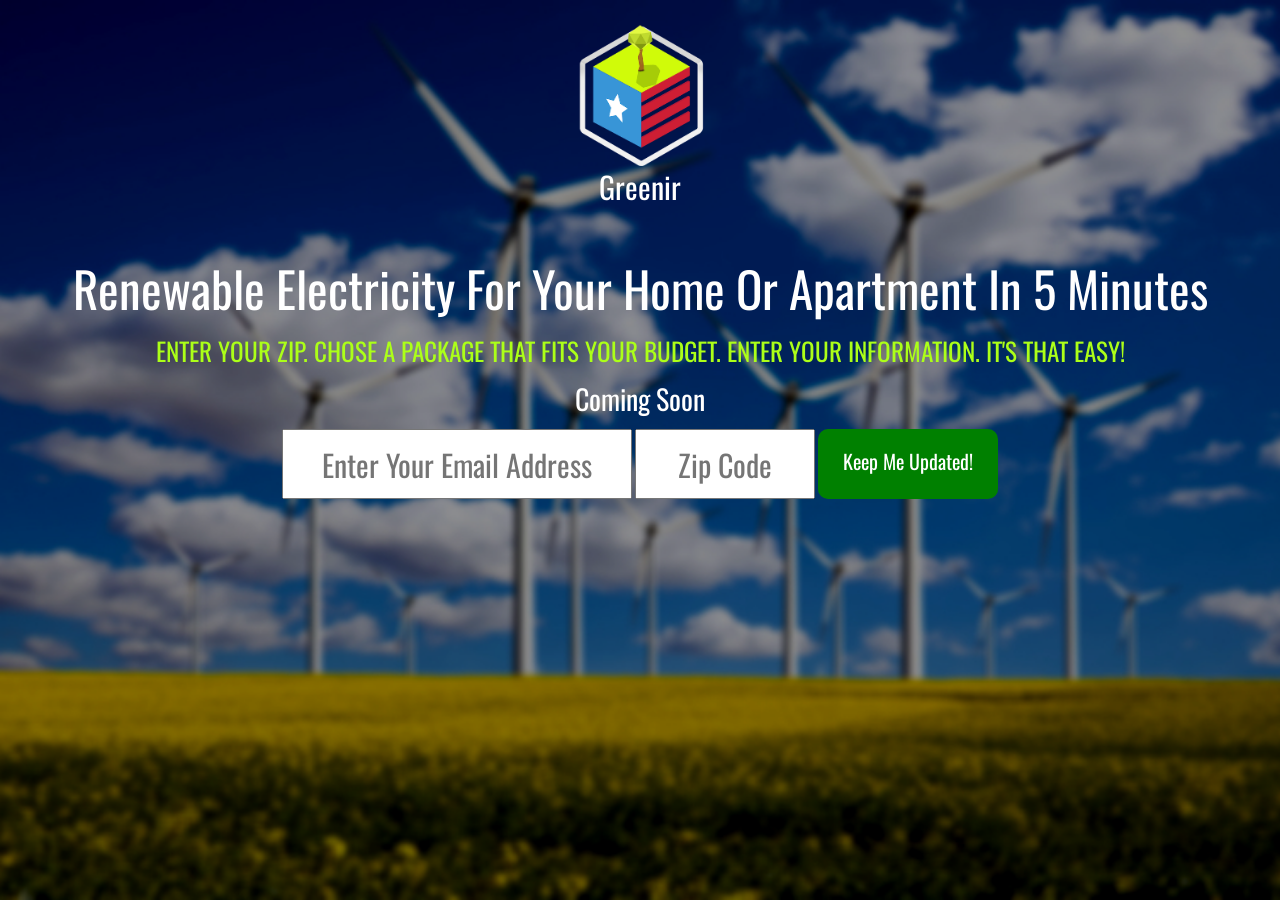
==== index.html @ 8ec411ef "changed copy" ====
<!DOCTYPE html>
<html itemscope itemtype="http://schema.org/Product">


  <head>
    <title>Greenir</title>
    <link rel="icon" type="image/png" href="img/grassrutesmall.png">
    <meta name="viewport" content="width=device-width, initial-scale=1.0">
    <meta http-equiv="X-UA-Compatible" content="IE=edge">
    <!-- Bootstrap -->
    <link href="css/bootstrap.min.css" rel="stylesheet" media="screen">
    <link href="css/main.css" rel="stylesheet" media="screen">
    <script src="//code.jquery.com/jquery-1.11.0.min.js"></script>
    <link href='http://fonts.googleapis.com/css?family=Oswald:400,300' rel='stylesheet' type='text/css'>
    <!-- start Mixpanel --><script type="text/javascript">(function(e,b){if(!b.__SV){var a,f,i,g;window.mixpanel=b;a=e.createElement("script");a.type="text/javascript";a.async=!0;a.src=("https:"===e.location.protocol?"https:":"http:")+'//cdn.mxpnl.com/libs/mixpanel-2.2.min.js';f=e.getElementsByTagName("script")[0];f.parentNode.insertBefore(a,f);b._i=[];b.init=function(a,e,d){function f(b,h){var a=h.split(".");2==a.length&&(b=b[a[0]],h=a[1]);b[h]=function(){b.push([h].concat(Array.prototype.slice.call(arguments,0)))}}var c=b;"undefined"!==
typeof d?c=b[d]=[]:d="mixpanel";c.people=c.people||[];c.toString=function(b){var a="mixpanel";"mixpanel"!==d&&(a+="."+d);b||(a+=" (stub)");return a};c.people.toString=function(){return c.toString(1)+".people (stub)"};i="disable track track_pageview track_links track_forms register register_once alias unregister identify name_tag set_config people.set people.set_once people.increment people.append people.track_charge people.clear_charges people.delete_user".split(" ");for(g=0;g<i.length;g++)f(c,i[g]);
b._i.push([a,e,d])};b.__SV=1.2}})(document,window.mixpanel||[]);
mixpanel.init("8314c077473c604fcc210398189538b6");</script><!-- end Mixpanel -->


<!-- Google Analytics -->

<script>
  (function(i,s,o,g,r,a,m){i['GoogleAnalyticsObject']=r;i[r]=i[r]||function(){
  (i[r].q=i[r].q||[]).push(arguments)},i[r].l=1*new Date();a=s.createElement(o),
  m=s.getElementsByTagName(o)[0];a.async=1;a.src=g;m.parentNode.insertBefore(a,m)
  })(window,document,'script','//www.google-analytics.com/analytics.js','ga');
  ga('require', 'displayfeatures');
  ga('create', 'UA-53028102-1', 'auto');
  ga('send', 'pageview');

</script>

<!-- End Google Analytics -->

<!-- Start Meta Tags -->

<meta name="description" content="Switch To Affordable Renewable Electricity In Minutes" />

<!-- Schema.org markup for Google+ --> 
<meta itemprop="name" content="Greenir"> 
<meta itemprop="description" content="Switch To Affordable Renewable Electricity In Minutes"> 
<meta itemprop="image" content=" http://www.example.com/image.jpg">

<!-- Twitter Card data --> 
<meta name="twitter:card" content="product"> 
<meta name="twitter:site" content="@GetGreenir"> 
<meta name="twitter:title" content="Greenir"> 
<meta name="twitter:description" content="Switch To Affordable Renewable Electricity In Minutes"> 
<meta name="twitter:creator" content="@GetGreenir"> 
<meta name="twitter:image" content=" http://www.example.com/image.html">

<!-- Open Graph data --> 
<meta property="og:title" content="Greenir" /> 
<meta property="og:type" content="Website" /> 
<meta property="og:url" content="getgreenir.com" />
<meta property="og:image" content="http://getgreenir.com/img/greenir_with_background.png" />
<meta property="og:description" content="Switch To Affordable Renewable Electricity In Minutes"/> 
<meta property="og:site_name" content="Greenir" /> 
<meta property="fb:admins" content="1380330233"/>

<!-- End Meta Tags -->
  </head>
  
  <style>

    body {
    	font-family: 'Oswald', sans-serif;
    }

    .valid {
    	height: 70px;
    	width: 350px;
    	text-align: center;
    	margin-bottom: 30px;
    	text-transform: none;
    	font-size: 30px;
    }

     .valid_zip {
      height: 70px;
      width: 180px;
      text-align: center;
      margin-bottom: 30px;
      text-transform: none;
      font-size: 30px;
    }

   /* ::-webkit-input-placeholder {
       font-size: 25px;
       padding: 0;
    }*/
    #navigation-table {
    	margin: 0 auto; 
    	text-align: center;
    }

    #ss-submit {
   /* 	margin-top: 200px;*/
      vertical-align: top;
    	text-align: center;
    	margin: 0 auto;
    	height: 70px;
    	width: 180px;
    	font-size: 20px;
    	color: white;
    	border-radius: 10px;
    	border: none;
    	border-bottom: 5px solid green;
    	background-color: green;
    }

    .subtext {
      font-size: 1.8em; 
      /*margin: 0 5% 30px 5%;*/
      /*text-shadow: 1px 2px 3px black;*/
    }
 

  

  </style>
  
<body>
  
<!-- Start of Facebook JS -->
<div id="fb-root"></div>
<script>(function(d, s, id) {
  var js, fjs = d.getElementsByTagName(s)[0];
  if (d.getElementById(id)) return;
  js = d.createElement(s); js.id = id;
  js.src = "//connect.facebook.net/en_US/sdk.js#xfbml=1&appId=132842093705&version=v2.0";
  fjs.parentNode.insertBefore(js, fjs);
}(document, 'script', 'facebook-jssdk'));</script>
<!-- End of Facebook JS -->

  
  <div id="mainbody">
    <div class="col-lg-12" id="signup">
      <img src="img/grassrutesmall.png" alt="" />

      <h1>Greenir</h1>

        <p style="font-size: 3.5em; margin-top: 50px;">Renewable Electricity For Your Home Or Apartment In 5 Minutes</p>
        <!-- <br />
        <p style="font-size: 2em;">Launching Soon!</p> -->
        <p class="subtext" style='color: rgb(172, 255, 24)'>ENTER YOUR ZIP. CHOSE A PACKAGE THAT FITS YOUR BUDGET. ENTER YOUR INFORMATION. IT'S THAT EASY!</p>
        <p style='font-size:2em;'>Coming Soon</p>

  	
<!-- Signup Section -->	

<div class="sign_up">
  <form action="https://docs.google.com/forms/d/1VabeKXIIRgnaO4IziemQ8XBPG580KaVNXNFRlIKtRMg/formResponse" method="POST" id="ss-form" target="_self" onsubmit="">
    <!-- <div role="list"> -->
    <!-- <div class="ss-form-question errorbox-good"> -->
          <input type="text" name="entry.393440603" value="" class="ss-q-short valid" id="entry_393440603" dir="auto" placeholder="Enter Your Email Address" >
    <!-- </div> -->

    <!-- <div class="ss-form-question errorbox-good">
      <div dir="ltr" class="ss-item ss-text">
        <div class="ss-form-entry">
          <div class="ss-q-title">
          </div>
          <div class="ss-q-help ss-secondary-text" dir="ltr"></div> -->
<input type="text" name="entry.520186104" value="" class="ss-q-short valid_zip" id="entry_520186104" dir="auto" placeholder="Zip Code">
<!-- <div class="error-message"></div>
</div></div></div> -->

<input type="hidden" name="draftResponse" value="[]
">
<input type="hidden" name="pageHistory" value="0">
<input type="hidden" name="fromEmail" value="false">


<!-- <div class="ss-item ss-navigate">
  <table id="navigation-table">
    <tbody>
      <tr>
        <td class="ss-form-entry goog-inline-block" id="navigation-buttons" dir="ltr"> -->
      <input type="submit" name="submit" value="Keep Me Updated!" id="ss-submit">
</div>
<!-- </td>
</tr></tbody></table></div></div></form></div>

    </div> -->


  	
<!-- End Signup -->

<!-- <p class="subtext">Whether You're A Renter Or Buyer, Greenir Helps You Make The Switch To Renewable Energy.</p> -->


<!-- Start Social Media -->
<div class="fb-like" data-href="https://www.facebook.com/getgreenir" data-layout="button" data-action="like" data-show-faces="true" data-share="true"></div>

<!-- End Social Media -->


<!-- Mixpanel Trackers -->

<script type="text/javascript">
  mixpanel.track('pageview');
</script>

</body>

</html>
---- css/main.css ----
html {
	height: 100%;
}


body {
  min-height: 100%;
  background: url('../img/renewables3.png') center;
	background-repeat:no-repeat;
	-webkit-background-size:cover;
	-moz-background-size:cover;
	-o-background-size:cover;
	background-size:cover;
	background-attachment: fixed;
	
}

img {
	max-height: 150px;
	max-width: 150px;
  margin-bottom: 0;
  margin-top: 20px;

}

/*#mainbody {
	
	width: 100%;
	height: 120%;
	
}*/

.fb-like {
	text-align: center;
	width: 250px;

}

#signup {
	color: white;
	text-align: center;
	/*text-shadow: 1px 2px 3px black;*/

/*	background: url('../img/renewables.png') center;
	background-size: cover;
	background-repeat:no-repeat;*/
	padding: 0 0 10px 0;
	
}

#signup h1 {
	font-family: 'Oswald', sans-serif;
	font-weight: 400;
	font-size: 30px;
	/*text-shadow: 1px 2px 3px black;*/
  margin-top: 0px;
 /* margin-bottom: 40px;*/
}



.ss-form-question {
	height: 80px;
}

.joinbutton {
	height: 50px;
	
}

input:focus::-webkit-input-placeholder { color:transparent; }
input:focus:-moz-placeholder { color:transparent; }




/* =Responsive Structure
----------------------------------------------- */
@media (max-width: 800px) {
       /* Smaller Resolution Desktops and Laptops */
       [...]
}
@media (max-width: 650px) {
       /* Smaller devices */
       [...]
}
@media (max-width: 450px) {
       /* Even Smaller devices */
       [...]
}
@media only screen and (min-device-width: 320px) and (max-device-width: 480px) {
       /* Even Smaller devices */
       [...]
}
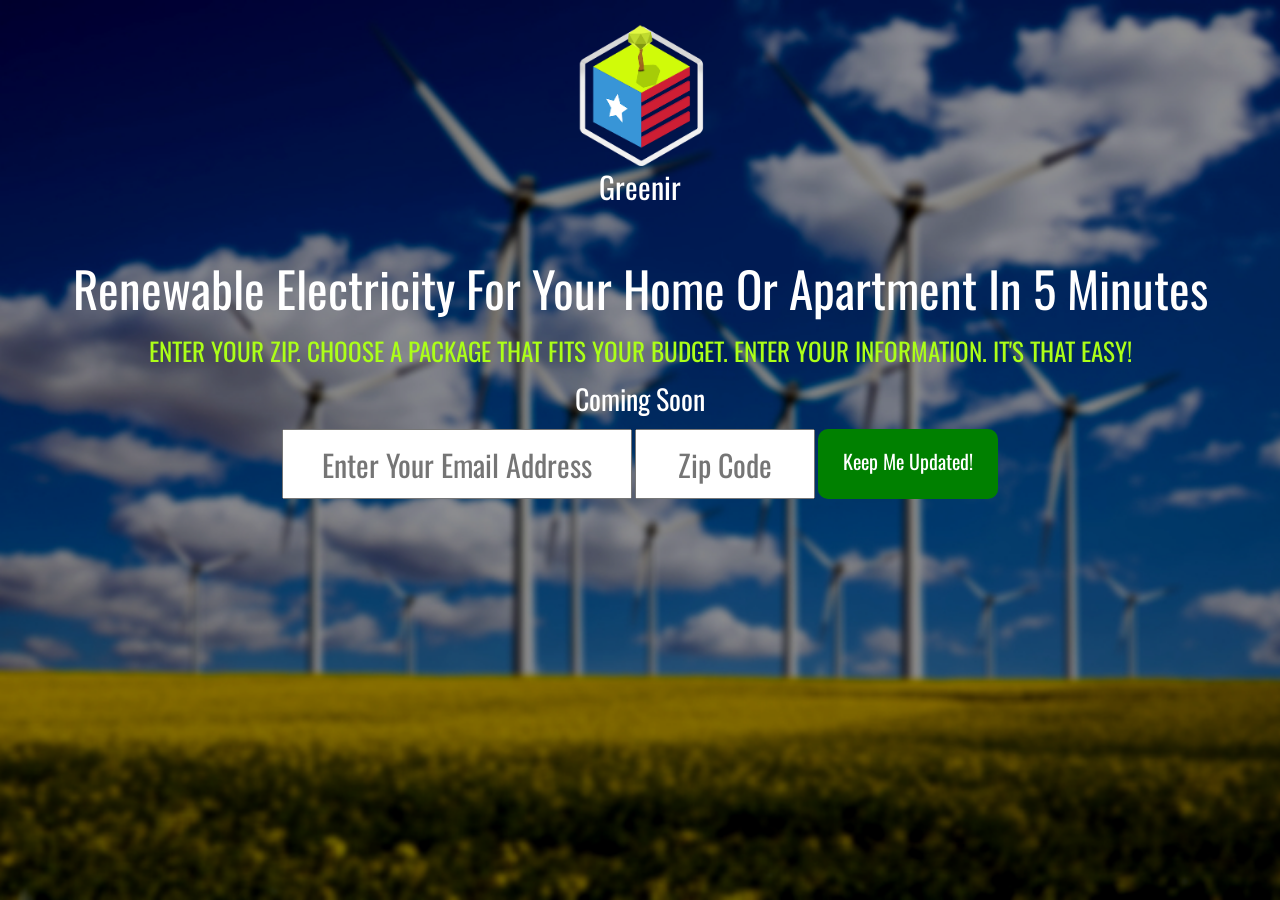
==== commit 2c29d3a7: "changed copy" ====
--- a/index.html
+++ b/index.html
@@ -144,7 +144,7 @@
         <p style="font-size: 3.5em; margin-top: 50px;">Renewable Electricity For Your Home Or Apartment In 5 Minutes</p>
         <!-- <br />
         <p style="font-size: 2em;">Launching Soon!</p> -->
-        <p class="subtext" style='color: rgb(172, 255, 24)'>ENTER YOUR ZIP. CHOSE A PACKAGE THAT FITS YOUR BUDGET. ENTER YOUR INFORMATION. IT'S THAT EASY!</p>
+        <p class="subtext" style='color: rgb(172, 255, 24)'>ENTER YOUR ZIP. CHOOSE A PACKAGE THAT FITS YOUR BUDGET. ENTER YOUR INFORMATION. IT'S THAT EASY!</p>
         <p style='font-size:2em;'>Coming Soon</p>
 
   	
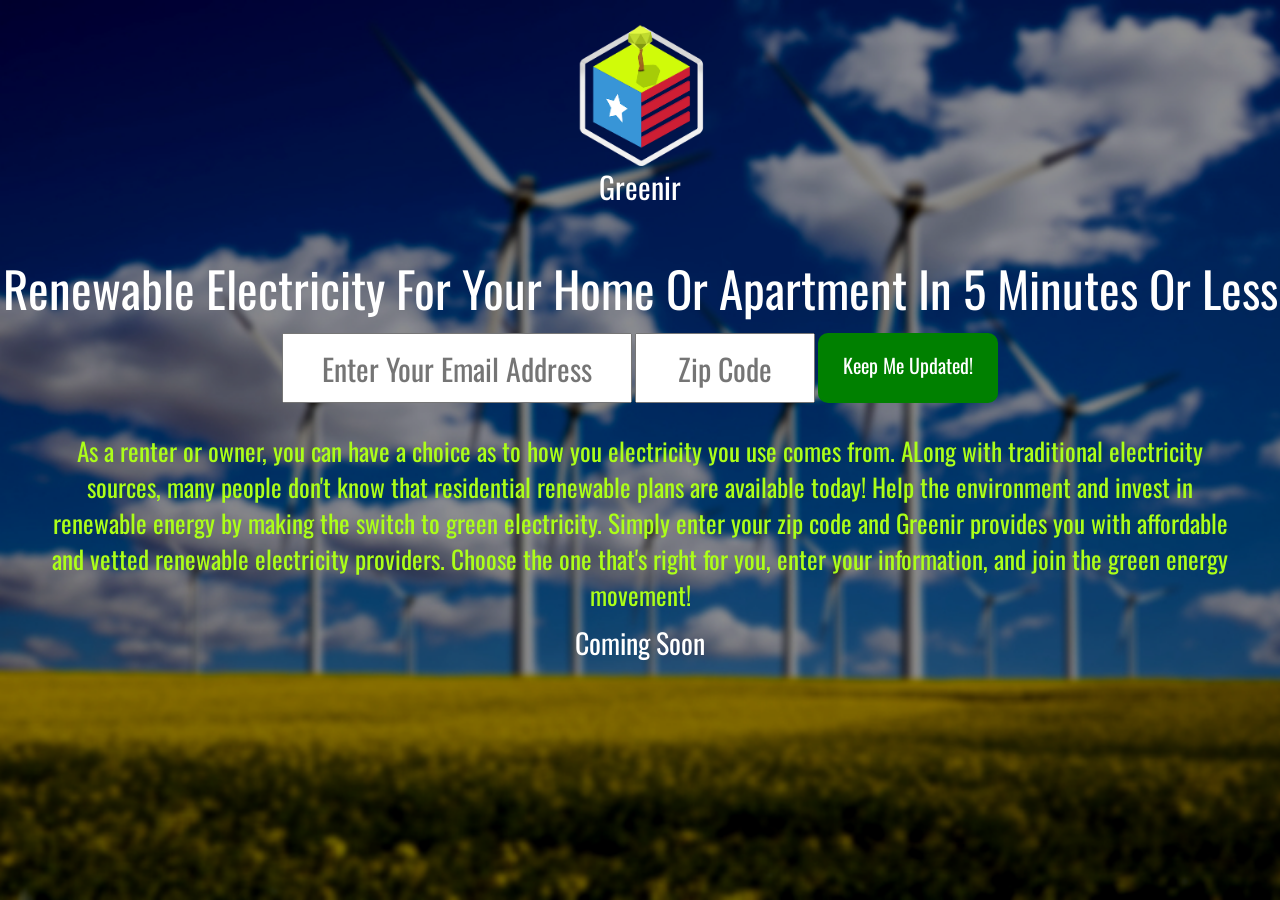
==== commit de06f2a0: "changed copy" ====
--- a/index.html
+++ b/index.html
@@ -141,11 +141,11 @@
 
       <h1>Greenir</h1>
 
-        <p style="font-size: 3.5em; margin-top: 50px;">Renewable Electricity For Your Home Or Apartment In 5 Minutes</p>
+        <p style="font-size: 3.5em; margin-top: 50px;">Renewable Electricity For Your Home Or Apartment In 5 Minutes Or Less</p>
         <!-- <br />
         <p style="font-size: 2em;">Launching Soon!</p> -->
-        <p class="subtext" style='color: rgb(172, 255, 24)'>ENTER YOUR ZIP. CHOOSE A PACKAGE THAT FITS YOUR BUDGET. ENTER YOUR INFORMATION. IT'S THAT EASY!</p>
-        <p style='font-size:2em;'>Coming Soon</p>
+  <!--       <p class="subtext" style='color: rgb(172, 255, 24)'>ENTER YOUR ZIP. CHOOSE A PACKAGE THAT FITS YOUR BUDGET. ENTER YOUR INFORMATION. IT'S THAT EASY!</p> -->
+       <!--  <p style='font-size:2em;'>Coming Soon</p> -->
 
   	
 <!-- Signup Section -->	
@@ -184,7 +184,8 @@
 </tr></tbody></table></div></div></form></div>
 
     </div> -->
-
+      <p class="subtext" style='color: rgb(172, 255, 24); margin-right:50px; margin-left:50px;'>As a renter or owner, you can have a choice as to how you electricity you use comes from. ALong with traditional electricity sources, many people don't know that residential renewable plans are available today! Help the environment and invest in renewable energy by making the switch to green electricity. Simply enter your zip code and Greenir provides you with affordable and vetted renewable electricity providers. Choose the one that's right for you, enter your information, and join the green energy movement!</p>
+       <p style='font-size:2em;'>Coming Soon</p>
 
   	
 <!-- End Signup -->
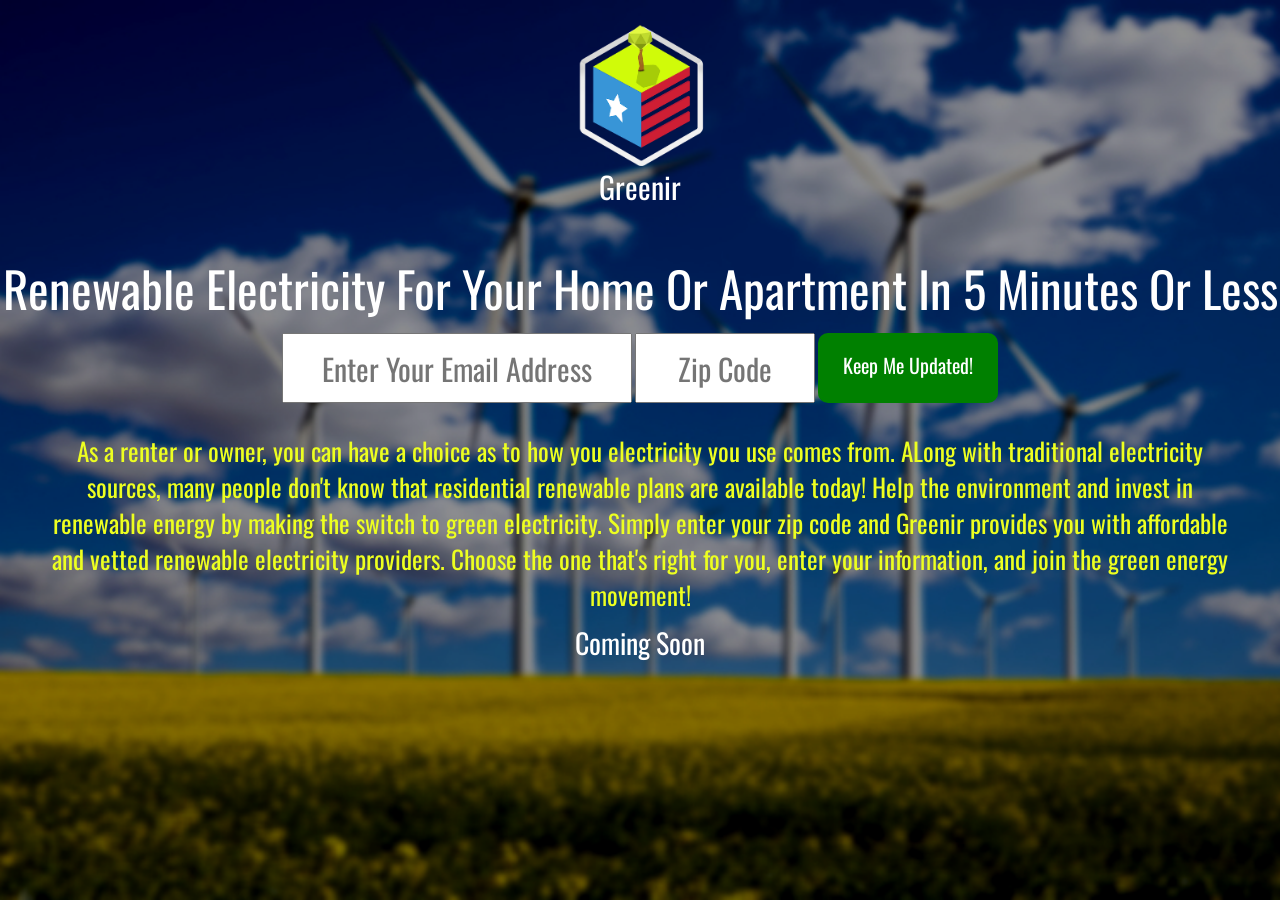
==== commit ecf66064: "changed copy" ====
--- a/index.html
+++ b/index.html
@@ -184,7 +184,7 @@
 </tr></tbody></table></div></div></form></div>
 
     </div> -->
-      <p class="subtext" style='color: rgb(172, 255, 24); margin-right:50px; margin-left:50px;'>As a renter or owner, you can have a choice as to how you electricity you use comes from. ALong with traditional electricity sources, many people don't know that residential renewable plans are available today! Help the environment and invest in renewable energy by making the switch to green electricity. Simply enter your zip code and Greenir provides you with affordable and vetted renewable electricity providers. Choose the one that's right for you, enter your information, and join the green energy movement!</p>
+      <p class="subtext" style='color: rgb(237, 255, 32); margin-right:50px; margin-left:50px;'>As a renter or owner, you can have a choice as to how you electricity you use comes from. ALong with traditional electricity sources, many people don't know that residential renewable plans are available today! Help the environment and invest in renewable energy by making the switch to green electricity. Simply enter your zip code and Greenir provides you with affordable and vetted renewable electricity providers. Choose the one that's right for you, enter your information, and join the green energy movement!</p>
        <p style='font-size:2em;'>Coming Soon</p>
 
   	
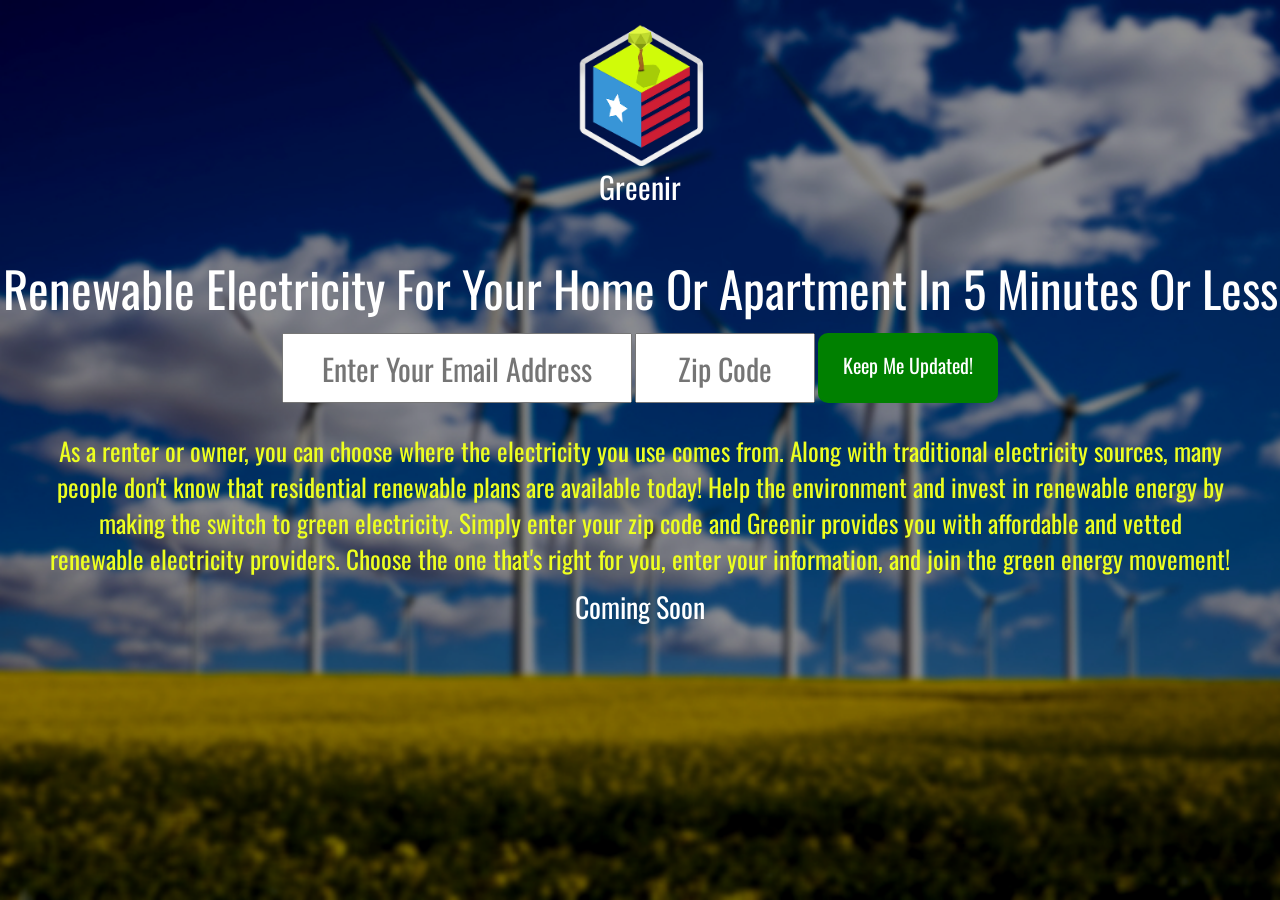
==== commit f947588a: "changed copy" ====
--- a/index.html
+++ b/index.html
@@ -184,7 +184,7 @@
 </tr></tbody></table></div></div></form></div>
 
     </div> -->
-      <p class="subtext" style='color: rgb(237, 255, 32); margin-right:50px; margin-left:50px;'>As a renter or owner, you can have a choice as to how you electricity you use comes from. ALong with traditional electricity sources, many people don't know that residential renewable plans are available today! Help the environment and invest in renewable energy by making the switch to green electricity. Simply enter your zip code and Greenir provides you with affordable and vetted renewable electricity providers. Choose the one that's right for you, enter your information, and join the green energy movement!</p>
+      <p class="subtext" style='color: rgb(237, 255, 32); margin-right:50px; margin-left:50px;'>As a renter or owner, you can choose where the electricity you use comes from. Along with traditional electricity sources, many people don't know that residential renewable plans are available today! Help the environment and invest in renewable energy by making the switch to green electricity. Simply enter your zip code and Greenir provides you with affordable and vetted renewable electricity providers. Choose the one that's right for you, enter your information, and join the green energy movement!</p>
        <p style='font-size:2em;'>Coming Soon</p>
 
   	
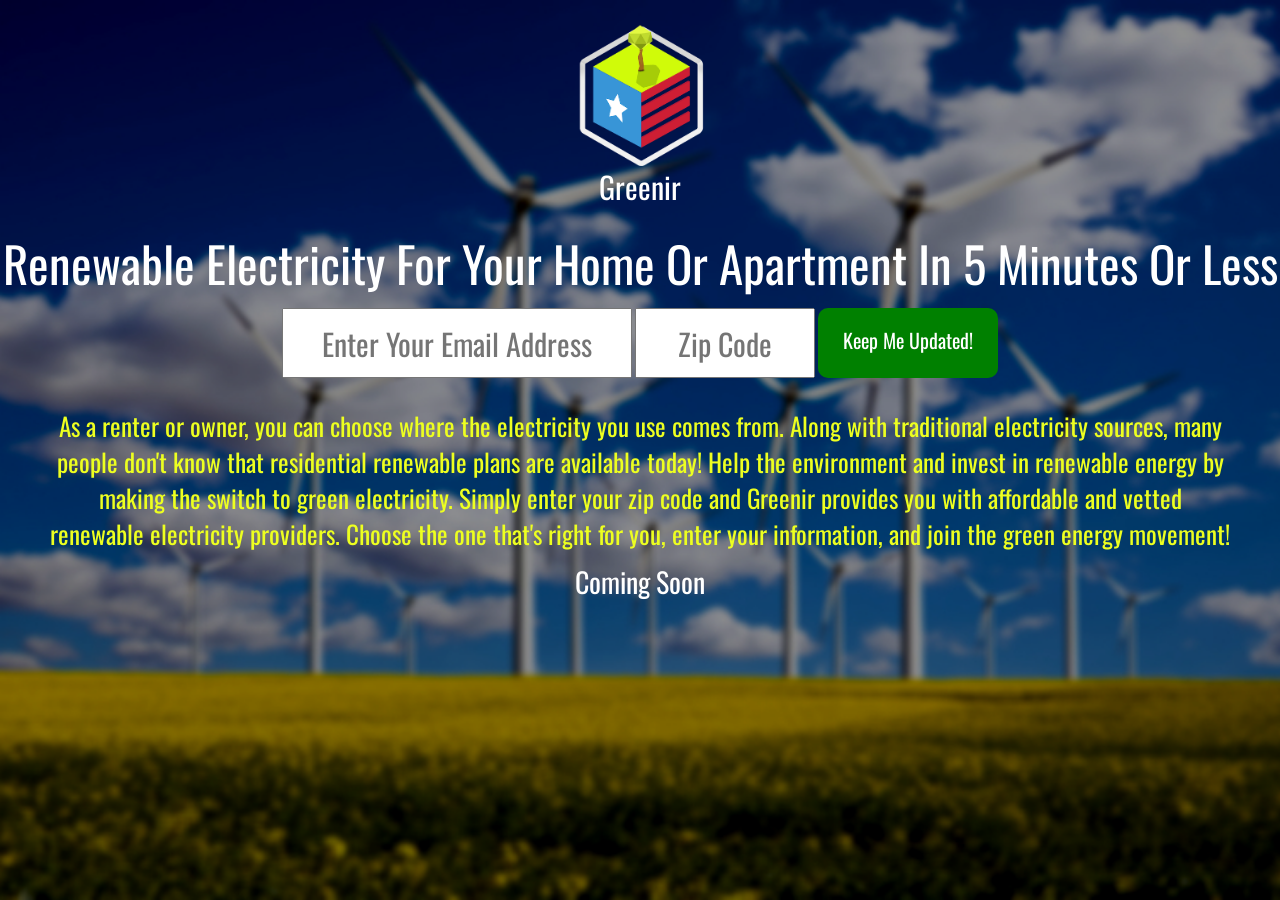
==== commit 093c34a7: "changed copy" ====
--- a/index.html
+++ b/index.html
@@ -141,7 +141,7 @@
 
       <h1>Greenir</h1>
 
-        <p style="font-size: 3.5em; margin-top: 50px;">Renewable Electricity For Your Home Or Apartment In 5 Minutes Or Less</p>
+        <p style="font-size: 3.5em; margin-top: 25px;">Renewable Electricity For Your Home Or Apartment In 5 Minutes Or Less</p>
         <!-- <br />
         <p style="font-size: 2em;">Launching Soon!</p> -->
   <!--       <p class="subtext" style='color: rgb(172, 255, 24)'>ENTER YOUR ZIP. CHOOSE A PACKAGE THAT FITS YOUR BUDGET. ENTER YOUR INFORMATION. IT'S THAT EASY!</p> -->
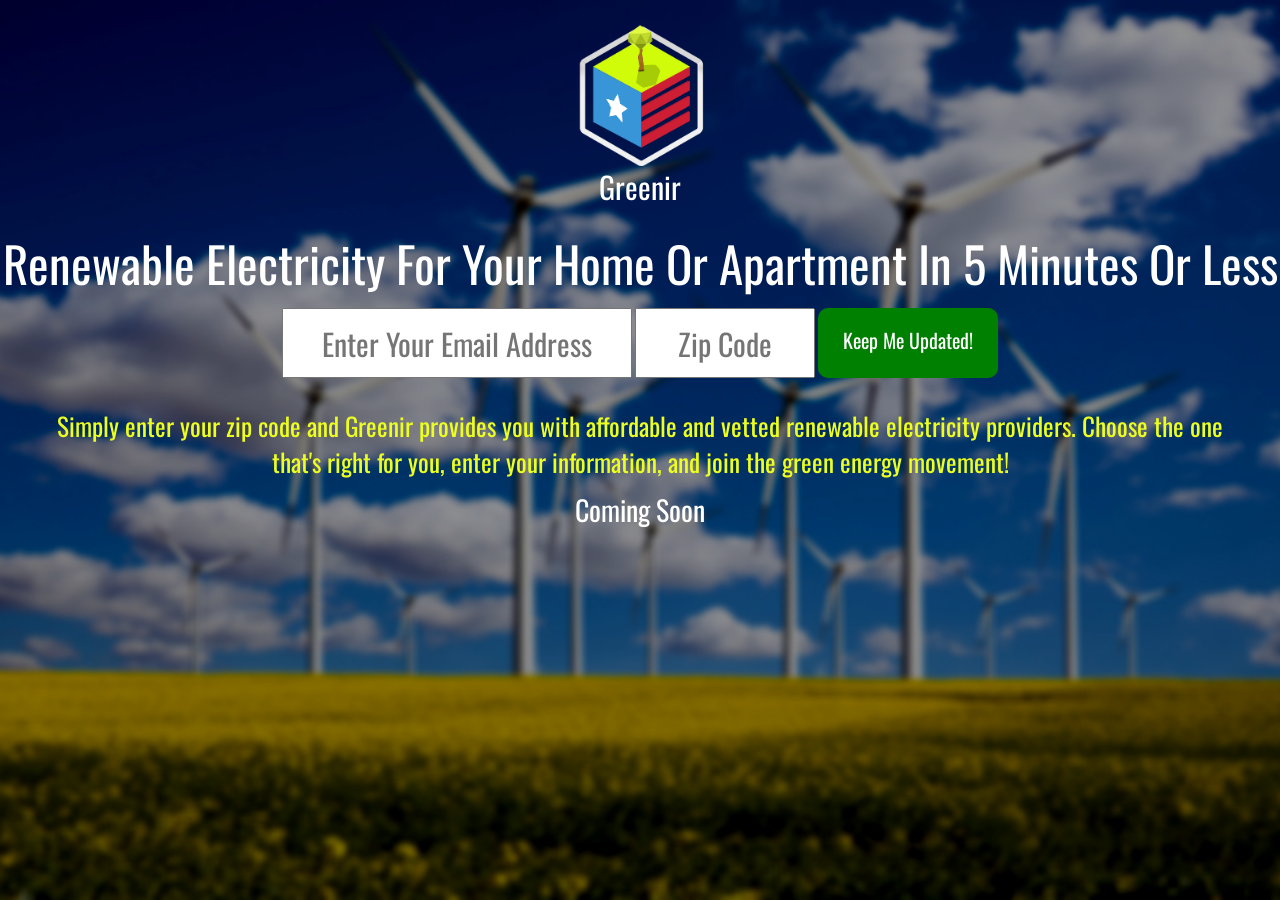
==== commit 7501d9e7: "changed copy" ====
--- a/index.html
+++ b/index.html
@@ -184,7 +184,7 @@
 </tr></tbody></table></div></div></form></div>
 
     </div> -->
-      <p class="subtext" style='color: rgb(237, 255, 32); margin-right:50px; margin-left:50px;'>As a renter or owner, you can choose where the electricity you use comes from. Along with traditional electricity sources, many people don't know that residential renewable plans are available today! Help the environment and invest in renewable energy by making the switch to green electricity. Simply enter your zip code and Greenir provides you with affordable and vetted renewable electricity providers. Choose the one that's right for you, enter your information, and join the green energy movement!</p>
+      <p class="subtext" style='color: rgb(237, 255, 32); margin-right:50px; margin-left:50px;'>Simply enter your zip code and Greenir provides you with affordable and vetted renewable electricity providers. Choose the one that's right for you, enter your information, and join the green energy movement!</p>
        <p style='font-size:2em;'>Coming Soon</p>
 
   	
